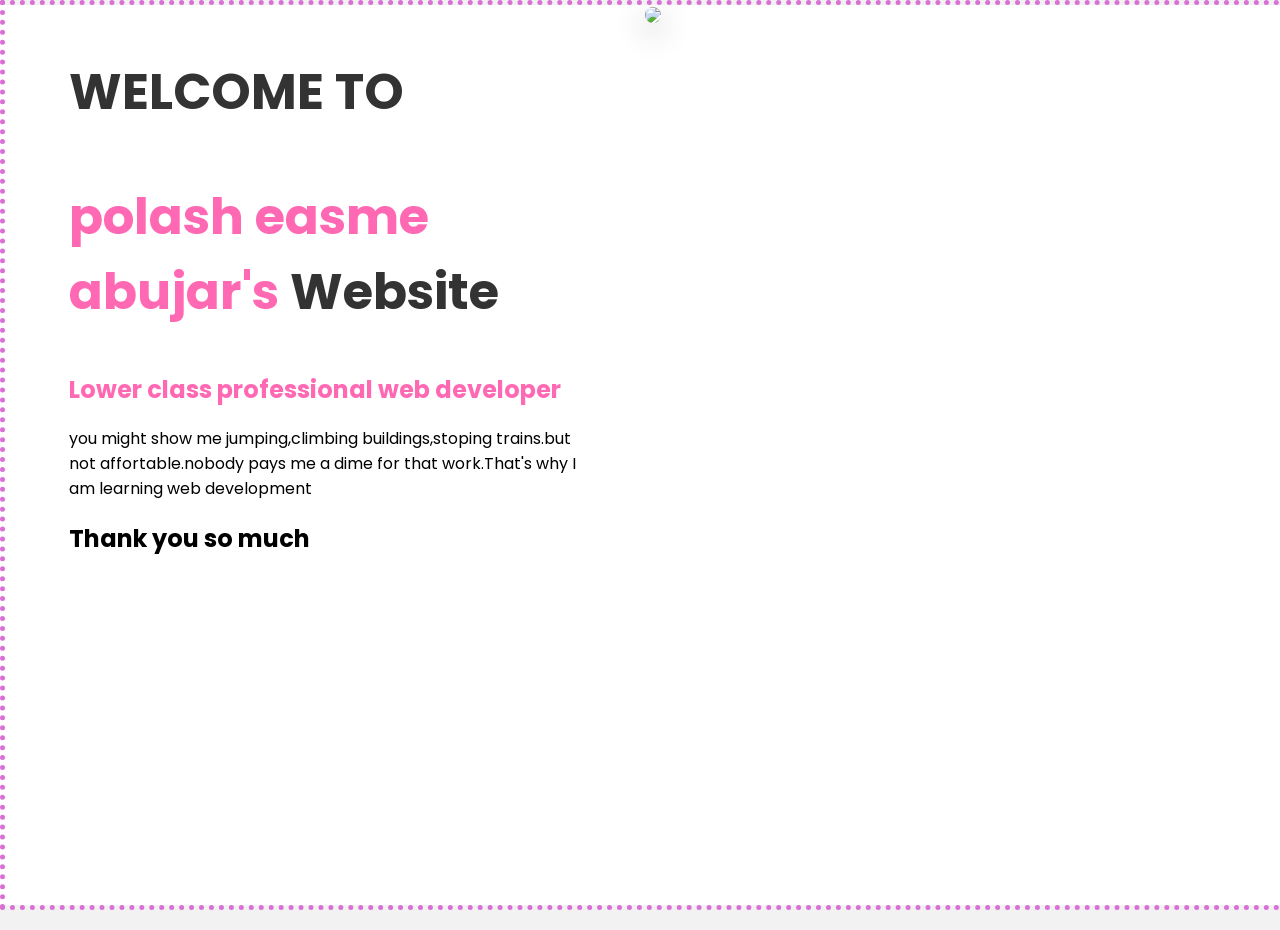
==== index.html @ a9c04e73 "style portfolio" ====
<!DOCTYPE html>
<html lang="en">
<head>
    <meta charset="UTF-8">
    <meta name="viewport" content="width=device-width, initial-scale=1.0">
    <title>only for you</title>
    <link rel="stylesheet" href="style.css">
    <link href='https://fonts.googleapis.com/css?family=Poppins' rel='stylesheet'>
</head>
<body>
    <section class="top_banner">
    <div class="half_width">
        <h1> WELCOME TO </h1>
        <h1><span class="name_highlight">polash easme abujar's</span> Website</h1>
        <h2><span class="name_highlight">Lower class professional web developer</span></h2>
        <p>you might show me jumping,climbing buildings,stoping trains.but not affortable.nobody pays me a dime for that work.That's why I am learning web development</p>
        <h2>Thank you so much</h2>
    </div>
    <div class="half_width">
        <img src="f:\TeraBoxDownload\image 3.png" alt=" ">
    </div>    
    </section>
</body>
</html>
---- style.css ----
body {
  background: #f2f2f2;
  font-family: 'Poppins', sans-serif;
  margin: 0;
}

h1 {
  margin-top: 50px;
  font-size: 50px;
  color: #333;
}

.name_highlight {
  color: hotpink;
}
img {
  width: 50%;
  height: 1000px;
  border-radius: 50%;
  object-fit: cover;
  box-shadow: 0 10px 30px rgba(0, 0, 0, 0.3);
  transition: transform 0.3s ease, box-shadow 0.3s ease;
}

/* Hover effect */
img:hover {
  transform: scale(1.1);
  box-shadow: 0 15px 40px rgba(255, 105, 180, 0.5);
}
.half_width {
    width: 40%;
    float: left;
    margin-left: 3%;
    padding-left: 2%;
}
.half_width img {
    width: 100%;
}
section {
    overflow: hidden;
    margin-bottom: 20px;
}
.top_banner {
    border: orchid dotted 5px;
  background-image: url("images/top-banner.png");
  background-size: cover; /* পুরো জায়গা ভরে যাবে */
  background-position: center; /* মাঝখানে ঠিক থাকবে */
  background-repeat: no-repeat; /* রিপিট করবে না */
  height: 100vh; /* পুরো স্ক্রিন জুড়ে */
  width: 100%; /* পুরো চওড়া */
}
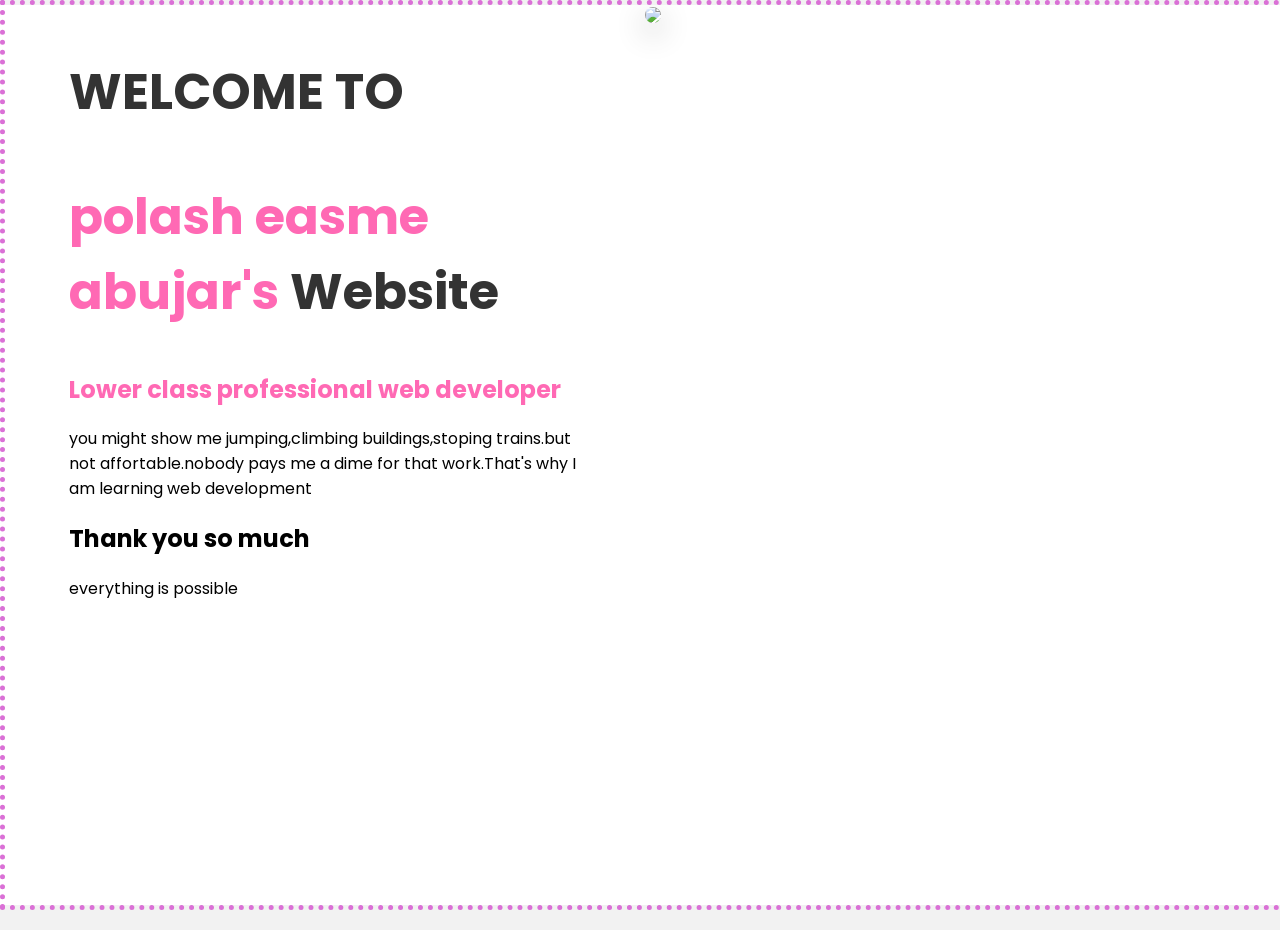
==== commit 406324b4: "index html updated" ====
--- a/index.html
+++ b/index.html
@@ -15,6 +15,7 @@
         <h2><span class="name_highlight">Lower class professional web developer</span></h2>
         <p>you might show me jumping,climbing buildings,stoping trains.but not affortable.nobody pays me a dime for that work.That's why I am learning web development</p>
         <h2>Thank you so much</h2>
+        <p>everything is possible</p>
     </div>
     <div class="half_width">
         <img src="f:\TeraBoxDownload\image 3.png" alt=" ">
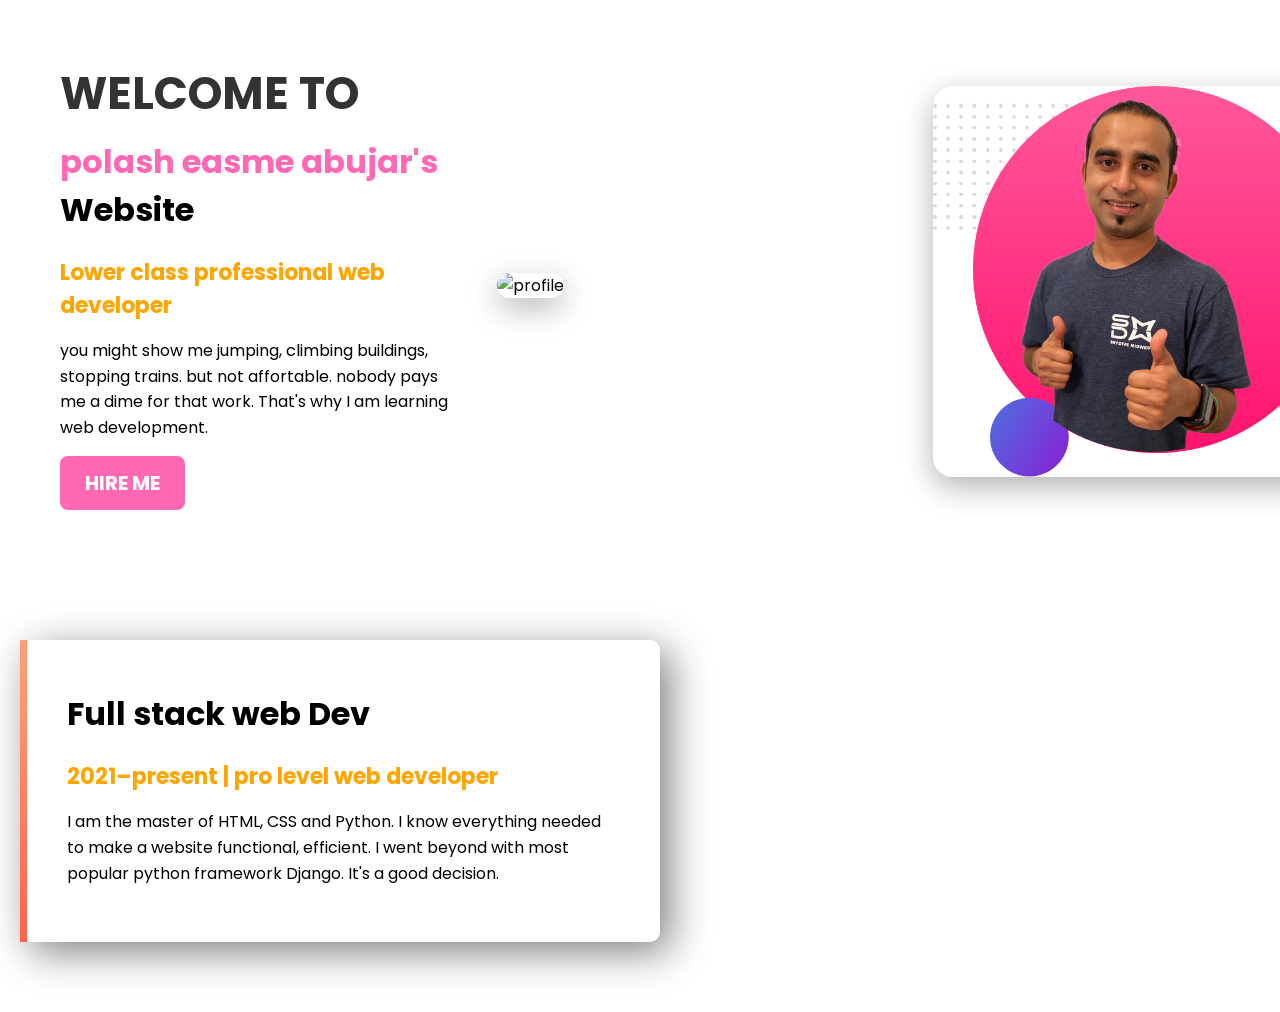
==== commit 75b3a7da: "updated css" ====
--- a/index.html
+++ b/index.html
@@ -1,25 +1,51 @@
 <!DOCTYPE html>
 <html lang="en">
 <head>
-    <meta charset="UTF-8">
-    <meta name="viewport" content="width=device-width, initial-scale=1.0">
+    <meta charset="UTF-8" />
+    <meta name="viewport" content="width=device-width, initial-scale=1.0" />
     <title>only for you</title>
-    <link rel="stylesheet" href="style.css">
+    <link rel="stylesheet" href="style.css" />
     <link href='https://fonts.googleapis.com/css?family=Poppins' rel='stylesheet'>
 </head>
 <body>
+     <div class="full_bg_wrap">
+    <!-- TOP BANNER -->
     <section class="top_banner">
-    <div class="half_width">
-        <h1> WELCOME TO </h1>
-        <h1><span class="name_highlight">polash easme abujar's</span> Website</h1>
-        <h2><span class="name_highlight">Lower class professional web developer</span></h2>
-        <p>you might show me jumping,climbing buildings,stoping trains.but not affortable.nobody pays me a dime for that work.That's why I am learning web development</p>
-        <h2>Thank you so much</h2>
-        <p>everything is possible</p>
+        
+        <div class="half_width">
+            <h1>WELCOME TO</h1>
+            <h2><span class="name_highlight">polash easme abujar's</span> Website</h2>
+            <h3><span class="orange_highlight">Lower class professional web developer</span></h3>
+            <p>
+                you might show me jumping, climbing buildings, stopping trains. but not affortable.
+                nobody pays me a dime for that work. That's why I am learning web development.
+            </p>
+
+            <a class="link-button" target="_blank" href="https://www.facebook.com/polash.easme.abujar.2025">HIRE ME</a>
+        </div>
+
+        <div class="half_width">
+            <img src="f:\TeraBoxDownload\image 3.png" alt="profile">
+        </div>
+        <div class="half_width">
+            <img src="images/jhankar2.png" alt="profile">
+        </div>
+    </section>
+
+    <!-- EXPERIENCE AREA -->
+    <section class="experience_area">
+     <div class="single_experience" id="full-stack">
+            <h2>Full stack web Dev</h2>
+            <h3><span class="orange_highlight">2021–present | pro level web developer</span></h3>
+            <p>
+                I am the master of HTML, CSS and Python.  
+                I know everything needed to make a website functional, efficient.  
+                I went beyond with most popular python framework Django.  
+                It's a good decision.
+            </p>
+        </div>
+
+    </section>
     </div>
-    <div class="half_width">
-        <img src="f:\TeraBoxDownload\image 3.png" alt=" ">
-    </div>    
-    </section>
 </body>
 </html>
--- a/style.css
+++ b/style.css
@@ -2,52 +2,106 @@
   background: #f2f2f2;
   font-family: 'Poppins', sans-serif;
   margin: 0;
+  padding: 0;
 }
 
-h1 {
-  margin-top: 50px;
-  font-size: 50px;
-  color: #333;
+/* HEADINGS */
+h1 { font-size: 45px; color: #333; margin: 0; }
+h2 { font-size: 32px; margin: 10px 0; }
+h3 { font-size: 22px; margin-bottom: 15px; }
+p  { font-size: 16px; line-height: 1.6; }
+
+.name_highlight { color: hotpink; }
+.orange_highlight { color: orange; }
+
+/* BUTTON */
+.link-button {
+  display: inline-block;
+  padding: 12px 25px;
+  color: #fff;
+  font-weight: bold;
+  border-radius: 8px;
+  font-size: 20px;
+  background-color: hotpink;
+  text-decoration: none;
+  transition: 0.3s;
 }
 
-.name_highlight {
-  color: hotpink;
-}
-img {
-  width: 50%;
-  height: 1000px;
-  border-radius: 50%;
-  object-fit: cover;
-  box-shadow: 0 10px 30px rgba(0, 0, 0, 0.3);
-  transition: transform 0.3s ease, box-shadow 0.3s ease;
+.link-button:hover {
+  transform: scale(1.05);
 }
 
-/* Hover effect */
-img:hover {
-  transform: scale(1.1);
-  box-shadow: 0 15px 40px rgba(255, 105, 180, 0.5);
-}
-.half_width {
-    width: 40%;
-    float: left;
-    margin-left: 3%;
-    padding-left: 2%;
-}
-.half_width img {
-    width: 100%;
-}
-section {
-    overflow: hidden;
-    margin-bottom: 20px;
-}
+/* TOP BANNER LAYOUT */
 .top_banner {
-    border: orchid dotted 5px;
-  background-image: url("images/top-banner.png");
-  background-size: cover; /* পুরো জায়গা ভরে যাবে */
-  background-position: center; /* মাঝখানে ঠিক থাকবে */
-  background-repeat: no-repeat; /* রিপিট করবে না */
-  height: 100vh; /* পুরো স্ক্রিন জুড়ে */
-  width: 100%; /* পুরো চওড়া */
+  background-size: cover;
+  background-position: center;
+  
+  display: flex;
+  align-items: center;
+  justify-content: space-between;
+
+  padding: 60px;
+  gap: 30px;
+  width: 100%;
 }
 
+.half_width {
+  width: 50%;
+}
 
+/* IMAGE */
+img {
+  width: 100%;
+  border-radius: 20px;
+  box-shadow: 0 10px 30px rgba(0,0,0,0.3);
+  transition: 0.3s;
+}
+img:hover {
+  transform: scale(1.05);
+}
+
+/* EXPERIENCE AREA */
+.experience_area {
+  background-position: left;
+  display: flex;
+  justify-content: center;
+  padding: 70px 20px;
+  width: 50%;
+}
+
+/* EXPERIENCE BOX */
+.single_experience {
+  background: white;
+  width: 60%;
+  padding: 40px;
+  border-radius: 10px;
+  box-shadow: 10px 10px 40px gray;
+}
+
+#full-stack {
+  border-left: 7px solid;
+  border-image: linear-gradient(180deg, lightsalmon, tomato);
+  border-image-slice: 1;
+}
+
+/* RESPONSIVE 
+@media (max-width: 768px) {
+  .top_banner {
+    flex-direction: column;
+    text-align: center;
+  } */
+
+  .half_width {
+    width: 100%;
+  }
+
+  .single_experience {
+    width: 90%;
+  }
+  .full_bg_wrap {
+    background-image: url("images/top-banner.png");
+    background-size: cover;
+    background-position: top center;
+    background-repeat: no-repeat;
+}
+  
